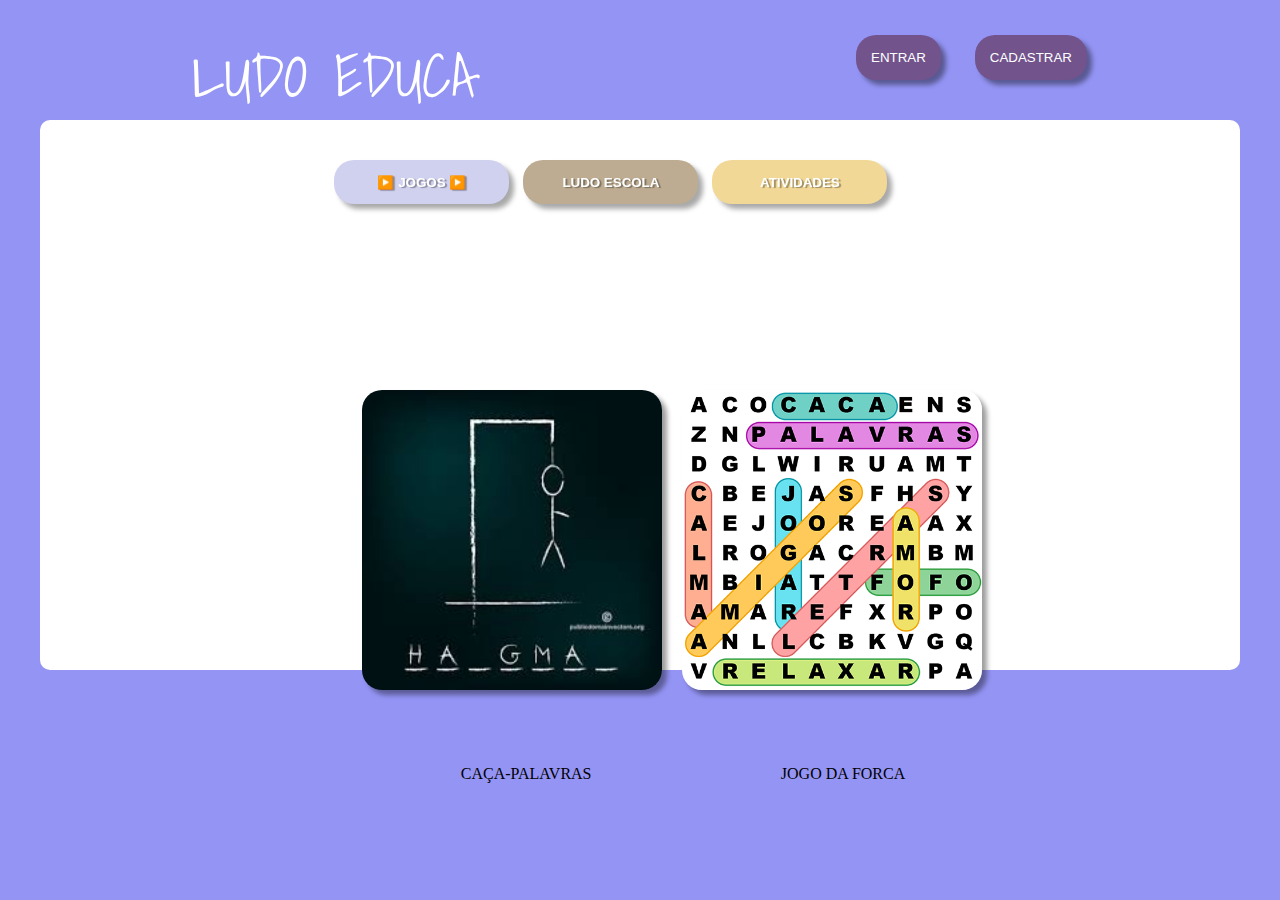
==== index.html @ 93bc04f8 "Update" ====
<!DOCTYPE html>
<html lang="pt-br">
<head>
    <meta charset="UTF-8">
    <meta name="viewport" content="width=device-width, initial-scale=1.0">
    <title>Ludo Educa</title>
    <link rel="stylesheet" href="style.css">
    <script src="code.js"></script>
</head>
<body>
    <header>
        <a href="index.html">LUDO EDUCA</a>
        <button>ENTRAR</button>
        <button>CADASTRAR</button>
    </header>
    <main>
        <nav>
            <button id="jogos">▶️  JOGOS  ▶️</button>
            <button id="ludo">LUDO ESCOLA</button>
            <button id="atividades">ATIVIDADES</button>
        </nav>
        <section id="GamesHomePage">
            <img class="container" id="game1" src="images/caca-palavras.png" alt="caça-palavras" onclick="Rcaca()">
            <a href="https://rachacuca.com.br/palavras/caca-palavras/" target="_blank" id="title1">CAÇA-PALAVRAS</a>
            <img class="container" id="game2" src="images/forca.jpeg" alt="forca" onclick="Rforca()">
            <a href="https://rachacuca.com.br/palavras/jogo-da-forca/" alt="jogo-da-forca" target="_blank" id="title2">JOGO DA FORCA</a>
        </section>
    </main>
    <footer>

    </footer>
</body>
</html>
---- style.css ----
@charset "UTF-8";

@import url('https://fonts.googleapis.com/css2?family=Bebas+Neue&family=Handjet:wght@300&family=Quicksand&family=Shadows+Into+Light&display=swap');

nav {
        position: fixed;
        margin-top: 40px;
        margin-left: 23%;
    }

@media  (min-width: 1000px) {
    * {
        padding: 0px;
        margin: 0px;
    }
    
    header {
        padding: 20px;
    }
    
    header > h1{
        display: inline;
        position: absolute;
        left: 10%;
        margin-top: 10px;
    }
    
    header > button {
        position: relative;
        left: 65%;
        margin-top: 15px;
        background-color: #72538C;
        color: white;
        padding: 15px;
        border-radius: 20px;
        margin-left: 30px;
        border: none;
        box-shadow: 5px 5px 5px rgba(0, 0, 0, 0.405);
    }

    header > button:hover{
        cursor: pointer;
        box-shadow: inset 5px 5px 5px rgba(0, 0, 0, 0.405);
    }

    header > a {
        position: absolute;
        text-decoration: none;
        color: white;
        font-size: 60px;
        left: 15%;
        top: 3%;
        font-family: 'Handjet ', cursive;
        font-family: 'Shadows Into Light', cursive;
    }
    
    body {
        background-color: #9494F5;
    }
    
    main {
        width: 1200px;
        height: 550px;
        background-color: #ffff;
        margin-right: auto;
        margin-left: auto;
        border-radius: 10px;
        margin-top: 20px;
    }


    nav > button {
        width: 175px;
        height: 44px;
        color: #ffff;
        text-shadow: 2px 1px 1px rgba(0, 0, 0, 0.349);
        border: none;
        border-radius: 20px;
        box-shadow: 5px 5px 5px rgba(0, 0, 0, 0.342);
        margin-right: 10px;
        font-weight: bolder;
    }

    nav > button:hover {
        box-shadow:inset 5px 5px 5px rgba(0, 0, 0, 0.342);
        cursor: pointer;
    }

    #jogos {
        background-color: #D0D0EF;
    }

    #ludo {
        background-color: #BDAC91;
    }

    #atividades {
        background-color: #F2D896;
    }

    #GamesHomePage > #game1 {
        position: fixed;
        width: 300px;
        height: 300px;
        left: 65%;
        top: 60%;
        transform: translate(-50%, -50%);
        box-shadow: 5px 5px 5px rgba(0, 0, 0, 0.384);
        border-radius: 20px;
        cursor: pointer;
    }

    #title1{
        position: absolute;
        top: 85%;
        left: 36%;
        text-decoration: none;
        color: black;
    }

    #GamesHomePage > #game2 {
        position: absolute;
        width: 300px;
        height: 300px;
        left: 40%;
        top: 60%;
        transform: translate(-50%, -50%);
        box-shadow: 5px 5px 5px rgba(0, 0, 0, 0.384);
        border-radius: 20px;
        cursor: pointer;
    }

    #title2{
        position: absolute;
        top: 85%;
        left: 61%;
        text-decoration: none;
        color: black;
    }

}

@media  (max-width: 1030px) and (min-height: 300px) {
    * {
        padding: 0px;
        margin: 0px;
    }
    
    header {
        padding: 20px;
    }
    
    header > a{
        display: inline;
        position: absolute;
        left: 10%;
        margin-top: 10px;
        color: #ffff;
        text-decoration: none;
        font-size: 40px;
        font-family: 'Handjet ', cursive;
        font-family: 'Shadows Into Light', cursive;
    }
    
    header > button {
        position: relative;
        left: 50%;
        margin-top: 30px;
        margin-right: 50px;
        background-color: #72538C;
        color: #ffff;
        padding: 10px;
        border-radius: 20px;
        width: 120px;
        box-shadow: 5px 5px 5px #72538c43;
        border: solid 0.1px rgba(0, 0, 0, 0);
    }

    header > button:hover{
        cursor: pointer;
        position: relative;
        left: 50%;
        margin-top: 10px;
        margin-right: 50px;
        background-color: #72538C;
        color: #ffff;
        padding: 10px;
        border-radius: 20px;
        width: 120px;
        box-shadow: inset 5px 5px 5px #00000066;
        border: solid 0.1px rgba(0, 0, 0, 0.093);
    }

    body {
        background-color: #9494F5;
    }
    
    main {
        width: 600px;
        height: 1000px;
        background-color: #ffff;
        margin-right: auto;
        margin-left: auto;
        border-radius: 10px;
        margin-top: 20px;
    }

    nav {
        position: absolute;
        margin-top: 40px;
        margin-left: 23px;
    }

    nav > button {
        width: 175px;
        height: 34px;
        color: #ffff;
        text-shadow: 2px 1px 1px rgba(0, 0, 0, 0.697);
        border: none;
        border-radius: 20px;
        box-shadow: 5px 5px 5px rgba(0, 0, 0, 0.342);
        margin-right: 10px;
    }

    nav > button:hover {
        box-shadow:inset 5px 5px 5px rgba(0, 0, 0, 0.342);
        cursor: pointer;
    }

    #jogos {
        background-color: #D0D0EF;
    }

    #ludo {
        background-color: #BDAC91;
    }

    #atividades {
        background-color: #F2D896;
    }

    .container {
        display: flex;
        flex-direction: row;
        justify-content: ;
      }
    
    #GamesHomePage > #game1 {
        position: absolute;
        width: 300px;
        height: 300px;
        box-shadow: 5px 5px 5px rgba(0, 0, 0, 0.384);
        border-radius: 20px;
        cursor: pointer;
    }

    #title1{
        position: absolute;
        top: 85%;
        left: 40.6%;
        text-decoration: none;
        color: black;
    }

    #GamesHomePage > #game2 {
        position: absolute;
        width: 300px;
        height: 300px;
        left: 50%;
        top: 120%;
        box-shadow: 5px 5px 5px rgba(0, 0, 0, 0.384);
        border-radius: 20px;
        cursor: pointer;
    }

    #title2{
        position: absolute;
        top: 145%;
        left: 40.6%;
        text-decoration: none;
        color: black;
    }
}
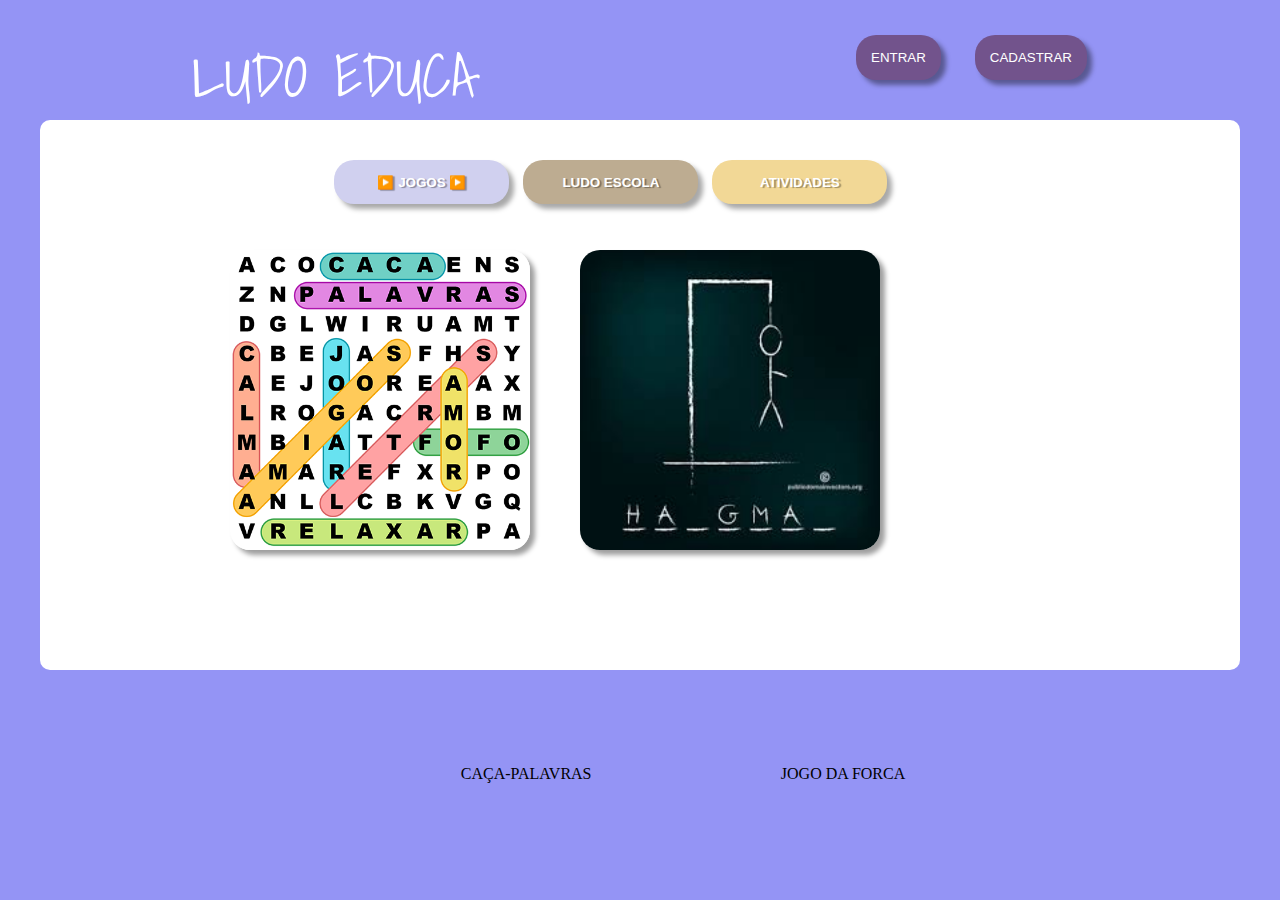
==== commit cd118588: "Update" ====
--- a/index.html
+++ b/index.html
@@ -20,10 +20,12 @@
             <button id="atividades">ATIVIDADES</button>
         </nav>
         <section id="GamesHomePage">
-            <img class="container" id="game1" src="images/caca-palavras.png" alt="caça-palavras" onclick="Rcaca()">
-            <a href="https://rachacuca.com.br/palavras/caca-palavras/" target="_blank" id="title1">CAÇA-PALAVRAS</a>
-            <img class="container" id="game2" src="images/forca.jpeg" alt="forca" onclick="Rforca()">
-            <a href="https://rachacuca.com.br/palavras/jogo-da-forca/" alt="jogo-da-forca" target="_blank" id="title2">JOGO DA FORCA</a>
+            <div class="container">
+                <img id="game1" src="images/caca-palavras.png" alt="caça-palavras" onclick="Rcaca()">
+                <a href="https://rachacuca.com.br/palavras/caca-palavras/" target="_blank" id="title1">CAÇA-PALAVRAS</a>
+                <img id="game2" src="images/forca.jpeg" alt="forca" onclick="Rforca()">
+                <a href="https://rachacuca.com.br/palavras/jogo-da-forca/" alt="jogo-da-forca" target="_blank" id="title2">JOGO DA FORCA</a>
+            </div>
         </section>
     </main>
     <footer>
--- a/style.css
+++ b/style.css
@@ -1,12 +1,6 @@
 @charset "UTF-8";
 
 @import url('https://fonts.googleapis.com/css2?family=Bebas+Neue&family=Handjet:wght@300&family=Quicksand&family=Shadows+Into+Light&display=swap');
-
-nav {
-        position: fixed;
-        margin-top: 40px;
-        margin-left: 23%;
-    }
 
 @media  (min-width: 1000px) {
     * {
@@ -66,8 +60,15 @@
         margin-left: auto;
         border-radius: 10px;
         margin-top: 20px;
-    }
-
+        align-items: center;
+        justify-content: center;
+    }
+
+    nav {
+        position: absolute;
+        margin-top: 40px;
+        margin-left: 23%;
+    }
 
     nav > button {
         width: 175px;
@@ -85,6 +86,13 @@
         box-shadow:inset 5px 5px 5px rgba(0, 0, 0, 0.342);
         cursor: pointer;
     }
+    
+    .container {
+        display: flex;
+        flex-direction: row;
+        justify-content: space-evenly;
+        padding-top:130px;
+    }
 
     #jogos {
         background-color: #D0D0EF;
@@ -98,16 +106,14 @@
         background-color: #F2D896;
     }
 
-    #GamesHomePage > #game1 {
-        position: fixed;
-        width: 300px;
-        height: 300px;
-        left: 65%;
-        top: 60%;
-        transform: translate(-50%, -50%);
-        box-shadow: 5px 5px 5px rgba(0, 0, 0, 0.384);
-        border-radius: 20px;
-        cursor: pointer;
+    #GamesHomePage > div > #game1 {
+        width: 300px;
+        height: 300px;
+        box-shadow: 5px 5px 5px rgba(0, 0, 0, 0.384);
+        border-radius: 20px;
+        cursor: pointer;
+        margin-left: 190px;
+        margin-right: 50px;
     }
 
     #title1{
@@ -118,16 +124,13 @@
         color: black;
     }
 
-    #GamesHomePage > #game2 {
-        position: absolute;
-        width: 300px;
-        height: 300px;
-        left: 40%;
-        top: 60%;
-        transform: translate(-50%, -50%);
-        box-shadow: 5px 5px 5px rgba(0, 0, 0, 0.384);
-        border-radius: 20px;
-        cursor: pointer;
+    #GamesHomePage > div > #game2 {
+        width: 300px;
+        height: 300px;
+        box-shadow: 5px 5px 5px rgba(0, 0, 0, 0.384);
+        border-radius: 20px;
+        cursor: pointer;
+        margin-right: auto;
     }
 
     #title2{
@@ -227,6 +230,8 @@
         cursor: pointer;
     }
 
+    
+
     #jogos {
         background-color: #D0D0EF;
     }
@@ -238,17 +243,14 @@
     #atividades {
         background-color: #F2D896;
     }
-
-    .container {
-        display: flex;
-        flex-direction: row;
-        justify-content: ;
-      }
-    
-    #GamesHomePage > #game1 {
-        position: absolute;
-        width: 300px;
-        height: 300px;
+    
+    #GamesHomePage > div > #game1 {
+        position: absolute;
+        width: 300px;
+        height: 300px;
+        left: 50%;
+        top: 60%;
+        transform: translate(-50%, -50%);
         box-shadow: 5px 5px 5px rgba(0, 0, 0, 0.384);
         border-radius: 20px;
         cursor: pointer;
@@ -262,12 +264,13 @@
         color: black;
     }
 
-    #GamesHomePage > #game2 {
+    #GamesHomePage > div > #game2 {
         position: absolute;
         width: 300px;
         height: 300px;
         left: 50%;
         top: 120%;
+        transform: translate(-50%, -50%);
         box-shadow: 5px 5px 5px rgba(0, 0, 0, 0.384);
         border-radius: 20px;
         cursor: pointer;
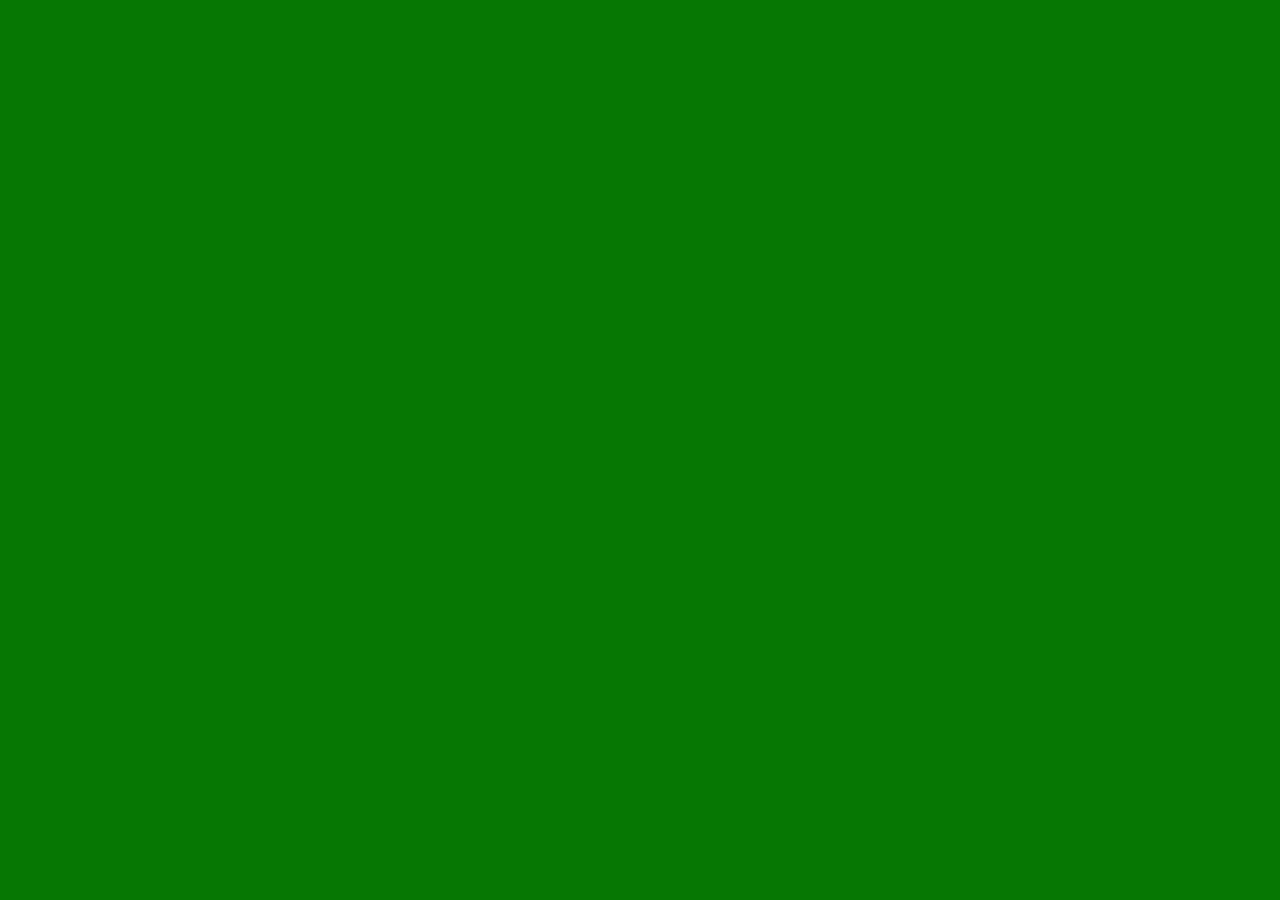
==== commit 203ec324: "Update" ====
--- a/index.html
+++ b/index.html
@@ -10,26 +10,26 @@
 <body>
     <header>
         <a href="index.html">LUDO EDUCA</a>
-        <button>ENTRAR</button>
-        <button>CADASTRAR</button>
+        <button>👤  ENTRAR  👤</button>
+        <button>👤  CADASTRAR  👤</button>
     </header>
     <main>
         <nav>
-            <button id="jogos">▶️  JOGOS  ▶️</button>
-            <button id="ludo">LUDO ESCOLA</button>
-            <button id="atividades">ATIVIDADES</button>
+            <button id="jogos">🎮   JOGOS   🎮</button>
+            <button id="ludo">📖   LUDO ESCOLA   📖</button>
+            <button id="atividades">✏️   ATIVIDADES   ✏️</button>
         </nav>
         <section id="GamesHomePage">
             <div class="container">
                 <img id="game1" src="images/caca-palavras.png" alt="caça-palavras" onclick="Rcaca()">
                 <a href="https://rachacuca.com.br/palavras/caca-palavras/" target="_blank" id="title1">CAÇA-PALAVRAS</a>
-                <img id="game2" src="images/forca.jpeg" alt="forca" onclick="Rforca()">
+                <img part="game2" src="images/forca.jpeg" alt="forca" onclick="Rforca()">
                 <a href="https://rachacuca.com.br/palavras/jogo-da-forca/" alt="jogo-da-forca" target="_blank" id="title2">JOGO DA FORCA</a>
             </div>
         </section>
     </main>
     <footer>
-
+        <p>Feito por Natan Alexandre e Rodrigo Carvalho</p>
     </footer>
 </body>
 </html>--- a/style.css
+++ b/style.css
@@ -1,286 +1,141 @@
 @charset "UTF-8";
 
-@import url('https://fonts.googleapis.com/css2?family=Bebas+Neue&family=Handjet:wght@300&family=Quicksand&family=Shadows+Into+Light&display=swap');
+@import url('https://fonts.googleapis.com/css2?family=Shadows+Into+Light&display=swap');
 
-@media  (min-width: 1000px) {
-    * {
-        padding: 0px;
-        margin: 0px;
-    }
-    
-    header {
-        padding: 20px;
-    }
-    
-    header > h1{
-        display: inline;
-        position: absolute;
-        left: 10%;
-        margin-top: 10px;
-    }
-    
-    header > button {
-        position: relative;
-        left: 65%;
-        margin-top: 15px;
-        background-color: #72538C;
-        color: white;
-        padding: 15px;
-        border-radius: 20px;
-        margin-left: 30px;
-        border: none;
-        box-shadow: 5px 5px 5px rgba(0, 0, 0, 0.405);
+* {
+    margin: 0px;
+    padding: 0px;
+}
+
+button {
+    font-weight: bolder;
+    text-shadow: 5px 5px 5px rgba(0, 0, 0, 0.241);
+}
+
+#jogos {
+    color: white;
+    background-color: #B8B8B8;        
+}
+
+#ludo {
+    color: white;
+    background-color: #BDAC91;
+}
+
+#atividades{
+    color: white;
+    background-color: #F2D896;
+}
+
+/*Apple Watch*/
+
+@media screen and (min-width: 160px) and (max-width: 300px){
+    header, main, footer {
+        display: none;
     }
 
-    header > button:hover{
-        cursor: pointer;
-        box-shadow: inset 5px 5px 5px rgba(0, 0, 0, 0.405);
+    body {
+        background-color: rgb(255, 0, 0);
+    }
+}
+
+/*Mobile*/
+
+@media screen and (min-width: 320px) and (max-width: 720px){
+    img, div > a, footer {
+        display: none;
+    }
+
+    header{
+        padding: 20px;
+        align-items: center;
+        text-align: center;
     }
 
     header > a {
-        position: absolute;
+        position: flex;
+        display: block;
         text-decoration: none;
-        color: white;
-        font-size: 60px;
-        left: 15%;
-        top: 3%;
-        font-family: 'Handjet ', cursive;
+        color: #ffff;
         font-family: 'Shadows Into Light', cursive;
-    }
-    
-    body {
-        background-color: #9494F5;
-    }
-    
-    main {
-        width: 1200px;
-        height: 550px;
-        background-color: #ffff;
-        margin-right: auto;
-        margin-left: auto;
-        border-radius: 10px;
-        margin-top: 20px;
-        align-items: center;
-        justify-content: center;
+        font-size: 50px;
+        text-shadow: 5px 5px 5px #8c8ca3;
     }
 
-    nav {
-        position: absolute;
-        margin-top: 40px;
-        margin-left: 23%;
+    header > button {
+        padding: 10px;
+        margin-top: 20px;
+        border-radius: 20px;
+        border: none;
+        color: white;
+        background-color: #72538C;
+        font-weight: bolder;
+        margin-right: 5px;
+        margin-left: 6px;
+    }
+
+    header > button:hover {
+        box-shadow:inset 5px 5px 5px #39264976;
+    }
+
+    body {
+        background-color: #D0D0EF;
+        text-align: center;
+        align-items: center;
+    }
+
+    main {
+        padding-top: 10px;
+        padding-bottom: 55px;
+        background-color: #ffff;
+        border-radius: 20px;
+        width: 100%;
+        height: 100%;
+        box-shadow: 5px 5px 5px rgba(0, 0, 0, 0.322);
     }
 
     nav > button {
-        width: 175px;
-        height: 44px;
-        color: #ffff;
-        text-shadow: 2px 1px 1px rgba(0, 0, 0, 0.349);
+        padding: 9px;
+        margin-left: auto;
+        margin-right: auto;
+        margin-top: 30px;
+        display: block;
+        width: 200px;
+        height: 70px;
         border: none;
+        box-shadow: 5px 5px 5px rgba(0, 0, 0, 0.322);
         border-radius: 20px;
-        box-shadow: 5px 5px 5px rgba(0, 0, 0, 0.342);
-        margin-right: 10px;
-        font-weight: bolder;
     }
 
     nav > button:hover {
-        box-shadow:inset 5px 5px 5px rgba(0, 0, 0, 0.342);
-        cursor: pointer;
-    }
-    
-    .container {
-        display: flex;
-        flex-direction: row;
-        justify-content: space-evenly;
-        padding-top:130px;
-    }
-
-    #jogos {
-        background-color: #D0D0EF;
-    }
-
-    #ludo {
-        background-color: #BDAC91;
-    }
-
-    #atividades {
-        background-color: #F2D896;
-    }
-
-    #GamesHomePage > div > #game1 {
-        width: 300px;
-        height: 300px;
-        box-shadow: 5px 5px 5px rgba(0, 0, 0, 0.384);
-        border-radius: 20px;
-        cursor: pointer;
-        margin-left: 190px;
-        margin-right: 50px;
-    }
-
-    #title1{
-        position: absolute;
-        top: 85%;
-        left: 36%;
-        text-decoration: none;
-        color: black;
-    }
-
-    #GamesHomePage > div > #game2 {
-        width: 300px;
-        height: 300px;
-        box-shadow: 5px 5px 5px rgba(0, 0, 0, 0.384);
-        border-radius: 20px;
-        cursor: pointer;
-        margin-right: auto;
-    }
-
-    #title2{
-        position: absolute;
-        top: 85%;
-        left: 61%;
-        text-decoration: none;
-        color: black;
-    }
-
-}
-
-@media  (max-width: 1030px) and (min-height: 300px) {
-    * {
-        padding: 0px;
-        margin: 0px;
-    }
-    
-    header {
-        padding: 20px;
-    }
-    
-    header > a{
-        display: inline;
-        position: absolute;
-        left: 10%;
-        margin-top: 10px;
-        color: #ffff;
-        text-decoration: none;
-        font-size: 40px;
-        font-family: 'Handjet ', cursive;
-        font-family: 'Shadows Into Light', cursive;
-    }
-    
-    header > button {
-        position: relative;
-        left: 50%;
-        margin-top: 30px;
-        margin-right: 50px;
-        background-color: #72538C;
-        color: #ffff;
-        padding: 10px;
-        border-radius: 20px;
-        width: 120px;
-        box-shadow: 5px 5px 5px #72538c43;
-        border: solid 0.1px rgba(0, 0, 0, 0);
-    }
-
-    header > button:hover{
-        cursor: pointer;
-        position: relative;
-        left: 50%;
-        margin-top: 10px;
-        margin-right: 50px;
-        background-color: #72538C;
-        color: #ffff;
-        padding: 10px;
-        border-radius: 20px;
-        width: 120px;
-        box-shadow: inset 5px 5px 5px #00000066;
-        border: solid 0.1px rgba(0, 0, 0, 0.093);
-    }
-
-    body {
-        background-color: #9494F5;
-    }
-    
-    main {
-        width: 600px;
-        height: 1000px;
-        background-color: #ffff;
-        margin-right: auto;
-        margin-left: auto;
-        border-radius: 10px;
-        margin-top: 20px;
-    }
-
-    nav {
-        position: absolute;
-        margin-top: 40px;
-        margin-left: 23px;
-    }
-
-    nav > button {
-        width: 175px;
-        height: 34px;
-        color: #ffff;
-        text-shadow: 2px 1px 1px rgba(0, 0, 0, 0.697);
-        border: none;
-        border-radius: 20px;
-        box-shadow: 5px 5px 5px rgba(0, 0, 0, 0.342);
-        margin-right: 10px;
-    }
-
-    nav > button:hover {
-        box-shadow:inset 5px 5px 5px rgba(0, 0, 0, 0.342);
-        cursor: pointer;
+        box-shadow:inset 5px 5px 5px rgba(0, 0, 0, 0.322);
     }
 
     
 
-    #jogos {
-        background-color: #D0D0EF;
+
+}
+
+/*Tablet*/
+
+@media screen and (min-width: 600px) and (max-width: 1200px){
+    header, main, footer {
+        display: none;
     }
 
-    #ludo {
-        background-color: #BDAC91;
+    body {
+        background-color: rgb(187, 0, 255);
+    }
+}
+
+/*Desktop*/
+
+@media screen and (min-width: 1200px) and (max-width: 1800px){
+    header, main, footer {
+        display: none;
     }
 
-    #atividades {
-        background-color: #F2D896;
-    }
-    
-    #GamesHomePage > div > #game1 {
-        position: absolute;
-        width: 300px;
-        height: 300px;
-        left: 50%;
-        top: 60%;
-        transform: translate(-50%, -50%);
-        box-shadow: 5px 5px 5px rgba(0, 0, 0, 0.384);
-        border-radius: 20px;
-        cursor: pointer;
-    }
-
-    #title1{
-        position: absolute;
-        top: 85%;
-        left: 40.6%;
-        text-decoration: none;
-        color: black;
-    }
-
-    #GamesHomePage > div > #game2 {
-        position: absolute;
-        width: 300px;
-        height: 300px;
-        left: 50%;
-        top: 120%;
-        transform: translate(-50%, -50%);
-        box-shadow: 5px 5px 5px rgba(0, 0, 0, 0.384);
-        border-radius: 20px;
-        cursor: pointer;
-    }
-
-    #title2{
-        position: absolute;
-        top: 145%;
-        left: 40.6%;
-        text-decoration: none;
-        color: black;
+    body {
+        background-color: rgb(6, 119, 3);
     }
 }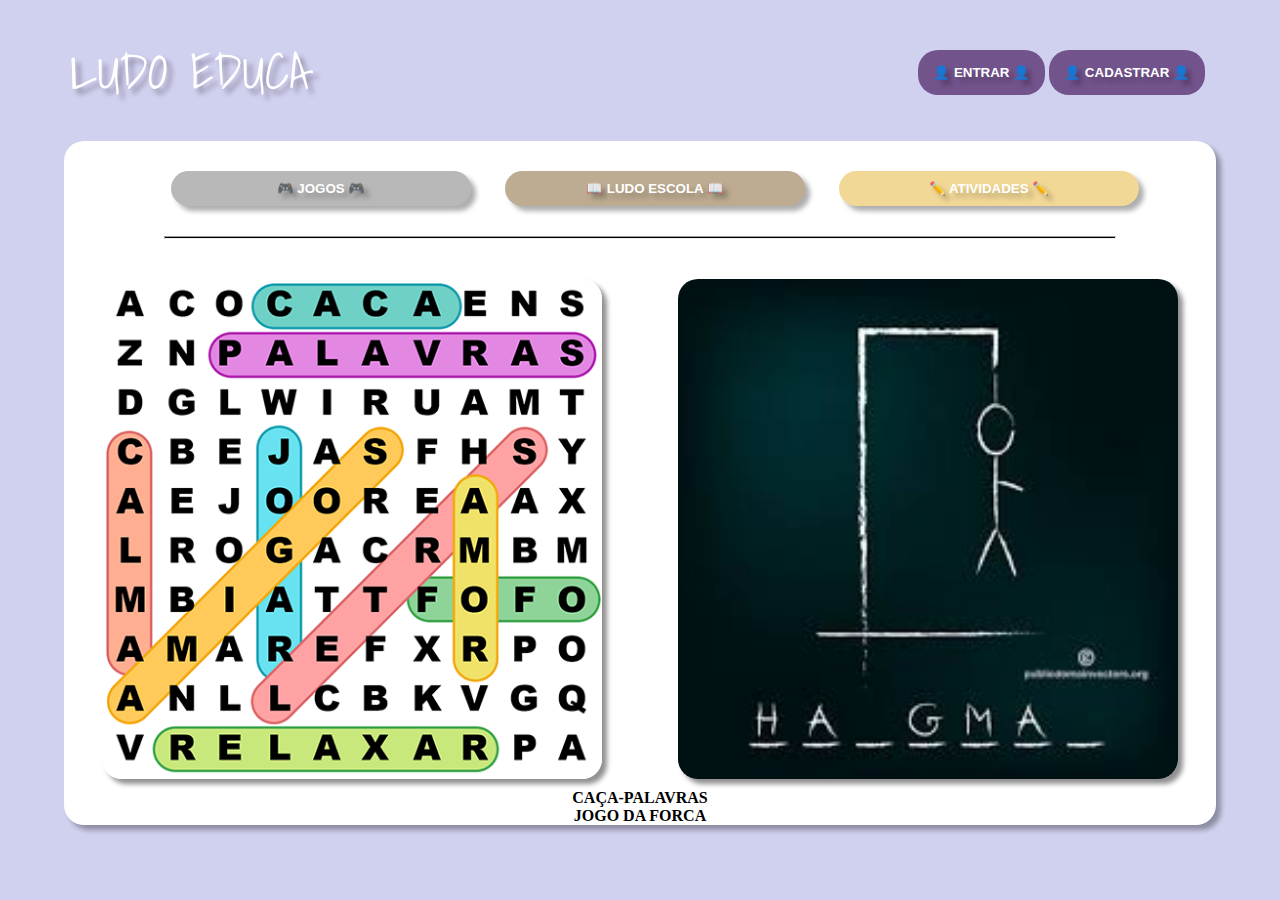
==== commit 74ef0f5a: "Update" ====
--- a/index.html
+++ b/index.html
@@ -10,8 +10,10 @@
 <body>
     <header>
         <a href="index.html">LUDO EDUCA</a>
-        <button>👤  ENTRAR  👤</button>
-        <button>👤  CADASTRAR  👤</button>
+        <div id="login">
+            <button>👤  ENTRAR  👤</button>
+            <button>👤  CADASTRAR  👤</button>
+        </div>
     </header>
     <main>
         <nav>
@@ -19,17 +21,22 @@
             <button id="ludo">📖   LUDO ESCOLA   📖</button>
             <button id="atividades">✏️   ATIVIDADES   ✏️</button>
         </nav>
+        <hr>
         <section id="GamesHomePage">
             <div class="container">
-                <img id="game1" src="images/caca-palavras.png" alt="caça-palavras" onclick="Rcaca()">
-                <a href="https://rachacuca.com.br/palavras/caca-palavras/" target="_blank" id="title1">CAÇA-PALAVRAS</a>
-                <img part="game2" src="images/forca.jpeg" alt="forca" onclick="Rforca()">
-                <a href="https://rachacuca.com.br/palavras/jogo-da-forca/" alt="jogo-da-forca" target="_blank" id="title2">JOGO DA FORCA</a>
+                <a class="images" href="https://rachacuca.com.br/palavras/caca-palavras/"><img id="game1" src="images/caca-palavras.png" alt="caça-palavras"></a>
+                <a href="https://rachacuca.com.br/palavras/caca-palavras/" id="title1">CAÇA-PALAVRAS</a>
+                <a class="images" href="https://rachacuca.com.br/palavras/jogo-da-forca/"><img id="game2" src="images/forca.jpeg" alt="forca"></a>
+                <a href="https://rachacuca.com.br/palavras/jogo-da-forca/" alt="jogo-da-forca" id="title2">JOGO DA FORCA</a>
+            </div>
+            <div id="exclusive">
+                <a href="https://rachacuca.com.br/palavras/caca-palavras/">CAÇA-PALAVRAS</a>
+                <a href="https://rachacuca.com.br/palavras/jogo-da-forca/" alt="jogo-da-forca">JOGO DA FORCA</a>
             </div>
         </section>
     </main>
     <footer>
-        <p>Feito por Natan Alexandre e Rodrigo Carvalho</p>
+        <p>Feito por Natan Alexandre e Rodrigo Nogueira</p>
     </footer>
 </body>
 </html>--- a/style.css
+++ b/style.css
@@ -7,6 +7,48 @@
     padding: 0px;
 }
 
+body {
+    background-color: #D0D0EF;
+    text-align: center;
+    align-items: center;
+}
+
+header > a {
+    text-decoration: none;
+    color: #ffff;
+    font-family: 'Shadows Into Light', cursive;
+    text-shadow: 5px 5px 5px #8c8ca3;
+}
+
+#login > button {
+    border-radius: 20px;
+    border: none;
+    color: white;
+    background-color: #72538C;
+    font-weight: bolder;
+}
+
+#login > button:hover {
+    box-shadow:inset 5px 5px 5px #39264976;
+}
+
+nav > button {
+    border: none;
+    box-shadow: 5px 5px 5px rgba(0, 0, 0, 0.322);
+    border-radius: 20px;
+}
+
+nav > button:hover {
+    box-shadow:inset 5px 5px 5px rgba(0, 0, 0, 0.322);
+}
+
+main {
+    background-color: #ffff;
+    border-radius: 20px;
+    box-shadow: 5px 5px 5px rgba(0, 0, 0, 0.322);
+    text-align: center;
+}
+
 button {
     font-weight: bolder;
     text-shadow: 5px 5px 5px rgba(0, 0, 0, 0.241);
@@ -27,6 +69,23 @@
     background-color: #F2D896;
 }
 
+div > a {
+    display: block;
+    text-decoration: none;
+    color: rgb(0, 0, 0);
+    font-weight: bolder;
+}
+
+img {
+    border-radius: 20px;
+    box-shadow: 5px 5px 5px rgba(0, 0, 0, 0.44);
+}
+
+footer {
+    color: white;
+    background-color: #72538C;
+}
+
 /*Apple Watch*/
 
 @media screen and (min-width: 160px) and (max-width: 300px){
@@ -42,9 +101,6 @@
 /*Mobile*/
 
 @media screen and (min-width: 320px) and (max-width: 720px){
-    img, div > a, footer {
-        display: none;
-    }
 
     header{
         padding: 20px;
@@ -55,43 +111,21 @@
     header > a {
         position: flex;
         display: block;
-        text-decoration: none;
-        color: #ffff;
-        font-family: 'Shadows Into Light', cursive;
         font-size: 50px;
-        text-shadow: 5px 5px 5px #8c8ca3;
-    }
-
-    header > button {
+    }
+
+    #login > button {
         padding: 10px;
         margin-top: 20px;
-        border-radius: 20px;
-        border: none;
-        color: white;
-        background-color: #72538C;
-        font-weight: bolder;
         margin-right: 5px;
         margin-left: 6px;
-    }
-
-    header > button:hover {
-        box-shadow:inset 5px 5px 5px #39264976;
-    }
-
-    body {
-        background-color: #D0D0EF;
-        text-align: center;
-        align-items: center;
     }
 
     main {
         padding-top: 10px;
         padding-bottom: 55px;
-        background-color: #ffff;
-        border-radius: 20px;
         width: 100%;
         height: 100%;
-        box-shadow: 5px 5px 5px rgba(0, 0, 0, 0.322);
     }
 
     nav > button {
@@ -102,40 +136,174 @@
         display: block;
         width: 200px;
         height: 70px;
-        border: none;
-        box-shadow: 5px 5px 5px rgba(0, 0, 0, 0.322);
-        border-radius: 20px;
-    }
-
-    nav > button:hover {
-        box-shadow:inset 5px 5px 5px rgba(0, 0, 0, 0.322);
-    }
-
-    
-
+    }
+
+    hr {
+        display: none;
+    }
+
+    .container {
+        display: flex;
+        justify-content: center;
+        justify-items: center;
+        display: block;
+        padding: 20px;
+    }
+
+    div > a {
+        margin-top: 30px;
+    }
+
+    img {
+        width: 300px;
+        height: 300px;
+    }
+
+    footer {
+        margin-top: 10px;
+        padding: 4px;
+    }
 
 }
 
 /*Tablet*/
 
-@media screen and (min-width: 600px) and (max-width: 1200px){
-    header, main, footer {
+@media screen and (min-width: 720px) and (max-width: 1200px){
+
+    header {
+        padding: 30px;
+        display: flex;
+    }
+
+    header > a {
+        font-size: 50px;
+    }
+
+    #login {
+        padding: 10px;
+        margin-left: auto;
+    }
+
+    #login > button {
+        padding: 15px;
+        margin-left: 30px;
+        margin-top: 10px;
+    }
+
+    main {
+        margin-left: auto;
+        margin-right: auto;
+        width: 90%;
+        height: 100%;
+    }
+
+    nav {
+        padding: 20px;
+    }
+
+    nav > button{
+        padding: 15px;
+        width: 180px;
+        margin-left: 15px;
+    }
+
+    hr {
+        padding: 0.3px;
+        background-color: black;
+        width: 600px;
+        margin-left: auto;
+        margin-right: auto;
+    }
+
+    .images {
+        padding: 5x;
+        margin-top: 40px;
+    }
+
+    div > a {
+        margin-bottom: 20px;
+        margin-top: 2px;
+    }
+
+    img {
+        width: 500px;
+        height: 500px;
+    }
+
+    footer {
+        padding: 6px;
+    }
+
+}
+
+/*Desktop*/
+
+@media screen and (min-width: 1200px) and (max-width: 1800px){
+    #title1, #title2, footer {
         display: none;
     }
 
-    body {
-        background-color: rgb(187, 0, 255);
-    }
-}
-
-/*Desktop*/
-
-@media screen and (min-width: 1200px) and (max-width: 1800px){
-    header, main, footer {
-        display: none;
-    }
-
-    body {
-        background-color: rgb(6, 119, 3);
+    header {
+        padding: 30px;
+        display: flex;
+    }
+
+    header > a{
+        font-size: 50px;
+        margin-left: 40px;
+    }
+
+    #login {
+        margin-left: auto;
+        margin-right: 45px;
+        margin-top: 10px;
+    }
+
+    #login > button {
+        padding: 15px;
+        margin-top: 10px;
+    }
+
+    main{
+        margin: auto;
+        width: 90%;
+        height: 90%;
+    }
+
+    nav {
+        padding: 30px;
+    }
+
+    nav > button {
+        padding: 10px;
+        width: 300px;
+        margin-left: 30px;
+    }
+
+    hr {
+        padding: .3px;
+        background-color: black;
+        width: 950px;
+        margin-left: auto;
+        margin-right: auto;
+    }
+
+    .container {
+        display: flex;
+        height: 550px;
+
+    }
+
+    .container > a {
+        padding: 10px;
+        margin-top: 30px;
+        margin-bottom: 30px;
+        margin-left: auto;
+        margin-right: auto;
+    }
+
+    img {
+        width: 500px;
+        height: 500px;
     }
 }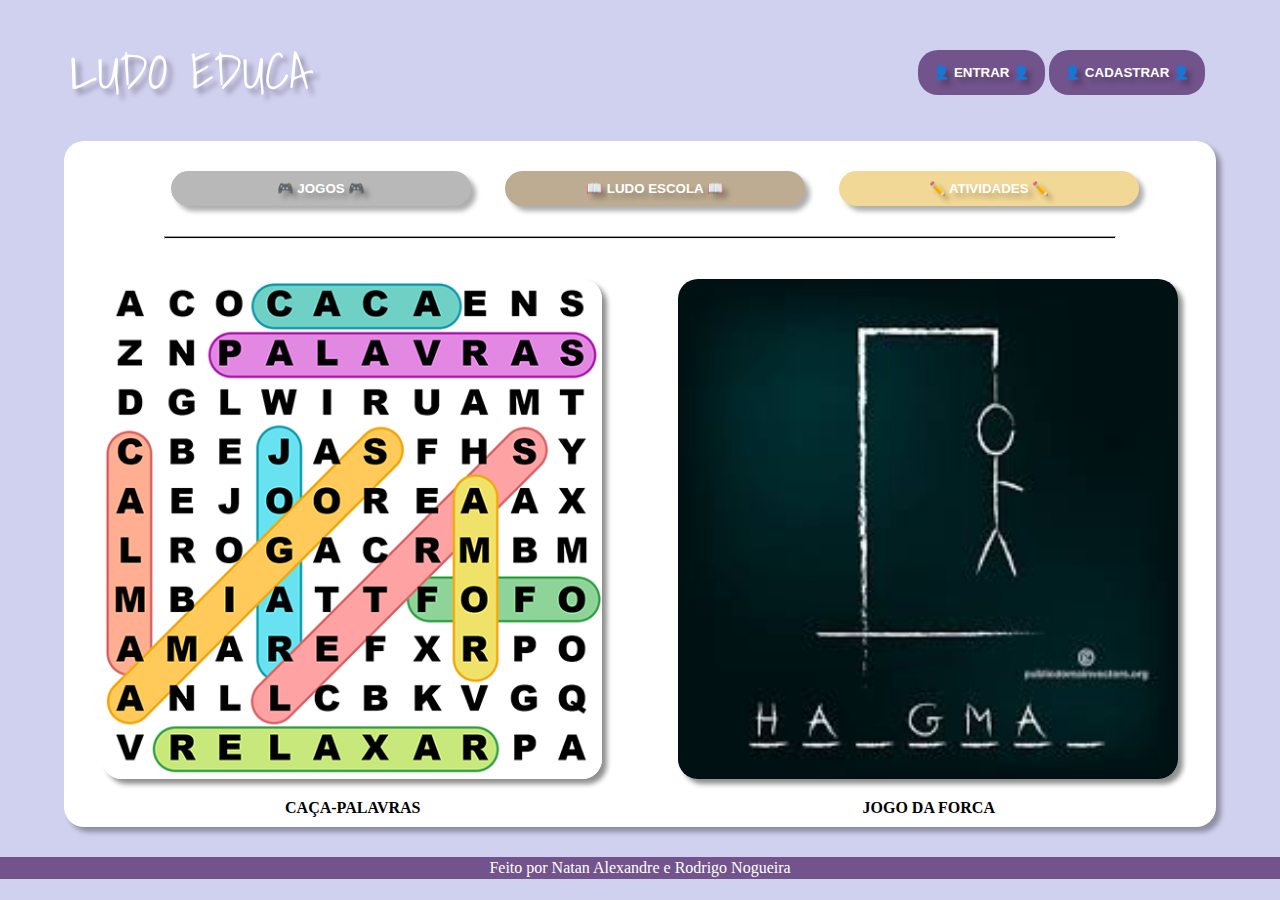
==== commit 57d8afc0: "Update" ====
--- a/index.html
+++ b/index.html
@@ -5,7 +5,7 @@
     <meta name="viewport" content="width=device-width, initial-scale=1.0">
     <title>Ludo Educa</title>
     <link rel="stylesheet" href="style.css">
-    <script src="code.js"></script>
+    <link rel="shortcut icon" href="images/favicon.ico" type="image/x-icon">
 </head>
 <body>
     <header>
--- a/style.css
+++ b/style.css
@@ -102,6 +102,10 @@
 
 @media screen and (min-width: 320px) and (max-width: 720px){
 
+    #exclusive {
+        display: none;
+    }
+
     header{
         padding: 20px;
         align-items: center;
@@ -170,6 +174,10 @@
 
 @media screen and (min-width: 720px) and (max-width: 1200px){
 
+    #exclusive {
+        display: none;
+    }
+
     header {
         padding: 30px;
         display: flex;
@@ -239,7 +247,7 @@
 /*Desktop*/
 
 @media screen and (min-width: 1200px) and (max-width: 1800px){
-    #title1, #title2, footer {
+    #title1, #title2 {
         display: none;
     }
 
@@ -306,4 +314,19 @@
         width: 500px;
         height: 500px;
     }
+
+    #exclusive {
+        display: flex;
+    }
+
+    #exclusive > a{
+        padding-top: 10px;
+        padding-bottom: 10px;
+        margin: auto;
+    }
+
+    footer {
+        padding: 2px;
+        margin-top: 30px;
+    }
 }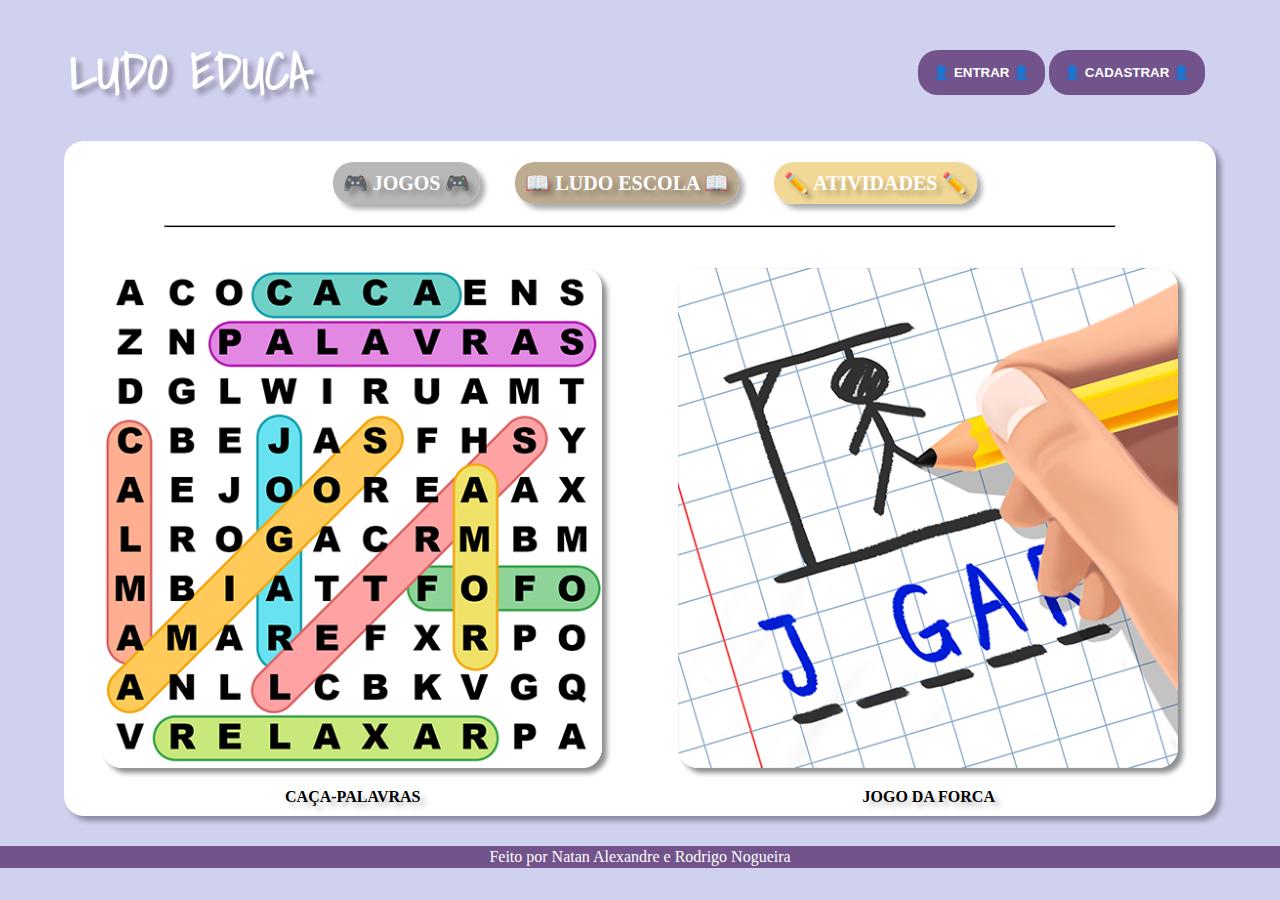
==== commit 2a8ecbab: "Update" ====
--- a/index.html
+++ b/index.html
@@ -5,7 +5,9 @@
     <meta name="viewport" content="width=device-width, initial-scale=1.0">
     <title>Ludo Educa</title>
     <link rel="stylesheet" href="style.css">
+    <link rel="stylesheet" href="homepage.css">
     <link rel="shortcut icon" href="images/favicon.ico" type="image/x-icon">
+    <script src="code.js"></script>
 </head>
 <body>
     <header>
@@ -17,16 +19,16 @@
     </header>
     <main>
         <nav>
-            <button id="jogos">🎮   JOGOS   🎮</button>
-            <button id="ludo">📖   LUDO ESCOLA   📖</button>
-            <button id="atividades">✏️   ATIVIDADES   ✏️</button>
+            <a href="gamepage.html" id="jogos">🎮   JOGOS   🎮</a>
+            <a href="" id="ludo">📖   LUDO ESCOLA   📖</a>
+            <a href="" id="atividades">✏️   ATIVIDADES   ✏️</a>
         </nav>
-        <hr>
+        <hr id="linha">
         <section id="GamesHomePage">
             <div class="container">
                 <a class="images" href="https://rachacuca.com.br/palavras/caca-palavras/"><img id="game1" src="images/caca-palavras.png" alt="caça-palavras"></a>
                 <a href="https://rachacuca.com.br/palavras/caca-palavras/" id="title1">CAÇA-PALAVRAS</a>
-                <a class="images" href="https://rachacuca.com.br/palavras/jogo-da-forca/"><img id="game2" src="images/forca.jpeg" alt="forca"></a>
+                <a class="images" href="https://rachacuca.com.br/palavras/jogo-da-forca/"><img id="game2" src="images/forca.png" alt="forca"></a>
                 <a href="https://rachacuca.com.br/palavras/jogo-da-forca/" alt="jogo-da-forca" id="title2">JOGO DA FORCA</a>
             </div>
             <div id="exclusive">
--- a/style.css
+++ b/style.css
@@ -32,13 +32,19 @@
     box-shadow:inset 5px 5px 5px #39264976;
 }
 
-nav > button {
+nav {
+    text-align: center;
+    font-size: 20px;
+}
+
+nav > a {
     border: none;
     box-shadow: 5px 5px 5px rgba(0, 0, 0, 0.322);
     border-radius: 20px;
+    text-decoration: none;
 }
 
-nav > button:hover {
+nav > a:hover {
     box-shadow:inset 5px 5px 5px rgba(0, 0, 0, 0.322);
 }
 
@@ -49,7 +55,7 @@
     text-align: center;
 }
 
-button {
+a {
     font-weight: bolder;
     text-shadow: 5px 5px 5px rgba(0, 0, 0, 0.241);
 }
@@ -86,247 +92,3 @@
     background-color: #72538C;
 }
 
-/*Apple Watch*/
-
-@media screen and (min-width: 160px) and (max-width: 300px){
-    header, main, footer {
-        display: none;
-    }
-
-    body {
-        background-color: rgb(255, 0, 0);
-    }
-}
-
-/*Mobile*/
-
-@media screen and (min-width: 320px) and (max-width: 720px){
-
-    #exclusive {
-        display: none;
-    }
-
-    header{
-        padding: 20px;
-        align-items: center;
-        text-align: center;
-    }
-
-    header > a {
-        position: flex;
-        display: block;
-        font-size: 50px;
-    }
-
-    #login > button {
-        padding: 10px;
-        margin-top: 20px;
-        margin-right: 5px;
-        margin-left: 6px;
-    }
-
-    main {
-        padding-top: 10px;
-        padding-bottom: 55px;
-        width: 100%;
-        height: 100%;
-    }
-
-    nav > button {
-        padding: 9px;
-        margin-left: auto;
-        margin-right: auto;
-        margin-top: 30px;
-        display: block;
-        width: 200px;
-        height: 70px;
-    }
-
-    hr {
-        display: none;
-    }
-
-    .container {
-        display: flex;
-        justify-content: center;
-        justify-items: center;
-        display: block;
-        padding: 20px;
-    }
-
-    div > a {
-        margin-top: 30px;
-    }
-
-    img {
-        width: 300px;
-        height: 300px;
-    }
-
-    footer {
-        margin-top: 10px;
-        padding: 4px;
-    }
-
-}
-
-/*Tablet*/
-
-@media screen and (min-width: 720px) and (max-width: 1200px){
-
-    #exclusive {
-        display: none;
-    }
-
-    header {
-        padding: 30px;
-        display: flex;
-    }
-
-    header > a {
-        font-size: 50px;
-    }
-
-    #login {
-        padding: 10px;
-        margin-left: auto;
-    }
-
-    #login > button {
-        padding: 15px;
-        margin-left: 30px;
-        margin-top: 10px;
-    }
-
-    main {
-        margin-left: auto;
-        margin-right: auto;
-        width: 90%;
-        height: 100%;
-    }
-
-    nav {
-        padding: 20px;
-    }
-
-    nav > button{
-        padding: 15px;
-        width: 180px;
-        margin-left: 15px;
-    }
-
-    hr {
-        padding: 0.3px;
-        background-color: black;
-        width: 600px;
-        margin-left: auto;
-        margin-right: auto;
-    }
-
-    .images {
-        padding: 5x;
-        margin-top: 40px;
-    }
-
-    div > a {
-        margin-bottom: 20px;
-        margin-top: 2px;
-    }
-
-    img {
-        width: 500px;
-        height: 500px;
-    }
-
-    footer {
-        padding: 6px;
-    }
-
-}
-
-/*Desktop*/
-
-@media screen and (min-width: 1200px) and (max-width: 1800px){
-    #title1, #title2 {
-        display: none;
-    }
-
-    header {
-        padding: 30px;
-        display: flex;
-    }
-
-    header > a{
-        font-size: 50px;
-        margin-left: 40px;
-    }
-
-    #login {
-        margin-left: auto;
-        margin-right: 45px;
-        margin-top: 10px;
-    }
-
-    #login > button {
-        padding: 15px;
-        margin-top: 10px;
-    }
-
-    main{
-        margin: auto;
-        width: 90%;
-        height: 90%;
-    }
-
-    nav {
-        padding: 30px;
-    }
-
-    nav > button {
-        padding: 10px;
-        width: 300px;
-        margin-left: 30px;
-    }
-
-    hr {
-        padding: .3px;
-        background-color: black;
-        width: 950px;
-        margin-left: auto;
-        margin-right: auto;
-    }
-
-    .container {
-        display: flex;
-        height: 550px;
-
-    }
-
-    .container > a {
-        padding: 10px;
-        margin-top: 30px;
-        margin-bottom: 30px;
-        margin-left: auto;
-        margin-right: auto;
-    }
-
-    img {
-        width: 500px;
-        height: 500px;
-    }
-
-    #exclusive {
-        display: flex;
-    }
-
-    #exclusive > a{
-        padding-top: 10px;
-        padding-bottom: 10px;
-        margin: auto;
-    }
-
-    footer {
-        padding: 2px;
-        margin-top: 30px;
-    }
-}--- a/homepage.css
+++ b/homepage.css
@@ -0,0 +1,249 @@
+@charset "UTF-8";
+
+/*Apple Watch*/
+
+@media screen and (min-width: 160px) and (max-width: 300px){
+    header, main, footer {
+        display: none;
+    }
+
+    body {
+        background-color: rgb(255, 0, 0);
+    }
+}
+
+/*Mobile*/
+
+@media screen and (min-width: 320px) and (max-width: 720px){
+
+    #exclusive {
+        display: none;
+    }
+
+    header{
+        padding: 20px;
+        align-items: center;
+        text-align: center;
+    }
+
+    header > a {
+        position: flex;
+        display: block;
+        font-size: 50px;
+    }
+
+    #login > button {
+        padding: 10px;
+        margin-top: 20px;
+        margin-right: 5px;
+        margin-left: 6px;
+    }
+
+    main {
+        padding-top: 10px;
+        padding-bottom: 55px;
+        width: 100%;
+        height: 100%;
+    }
+
+    nav > a {
+        padding-top: 15px;
+        margin-left: auto;
+        margin-right: auto;
+        margin-top: 30px;
+        display: block;
+        width: 250px;
+        height: 50px;
+    }
+
+    #linha {
+        display: none;
+    }
+
+    .container {
+        display: flex;
+        justify-content: center;
+        justify-items: center;
+        display: block;
+        padding: 20px;
+    }
+
+    div > a {
+        margin-top: 30px;
+    }
+
+    img {
+        width: 300px;
+        height: 300px;
+    }
+
+    footer {
+        margin-top: 10px;
+        padding: 4px;
+    }
+
+}
+
+/*Tablet*/
+
+@media screen and (min-width: 720px) and (max-width: 1200px){
+
+    #exclusive {
+        display: none;
+    }
+
+    header {
+        padding: 30px;
+        display: flex;
+    }
+
+    header > a {
+        font-size: 50px;
+    }
+
+    #login {
+        padding: 10px;
+        margin-left: auto;
+    }
+
+    #login > button {
+        padding: 15px;
+        margin-left: 30px;
+        margin-top: 10px;
+    }
+
+    main {
+        margin-left: auto;
+        margin-right: auto;
+        width: 90%;
+        height: 100%;
+    }
+
+    nav {
+        padding: 30px;
+    }
+
+    nav > a{
+        padding: 15px;
+        width: 180px;
+        margin-left: 15px;
+        padding: 9px;
+        margin-left: 10px;
+    }
+
+    hr {
+        padding: 0.3px;
+        background-color: black;
+        width: 600px;
+        margin-left: auto;
+        margin-right: auto;
+    }
+
+    .images {
+        padding: 5x;
+        margin-top: 40px;
+    }
+
+    div > a {
+        margin-bottom: 20px;
+        margin-top: 2px;
+    }
+
+    img {
+        width: 500px;
+        height: 500px;
+    }
+
+    footer {
+        padding: 6px;
+    }
+
+}
+
+/*Desktop*/
+
+@media screen and (min-width: 1200px) and (max-width: 1800px){
+    #title1, #title2 {
+        display: none;
+    }
+
+    header {
+        padding: 30px;
+        display: flex;
+    }
+
+    header > a{
+        font-size: 50px;
+        margin-left: 40px;
+    }
+
+    #login {
+        margin-left: auto;
+        margin-right: 45px;
+        margin-top: 10px;
+    }
+
+    #login > button {
+        padding: 15px;
+        margin-top: 10px;
+    }
+
+    main{
+        margin: auto;
+        width: 90%;
+        height: 90%;
+    }
+
+    nav {
+        padding: 30px;
+    }
+
+    nav > a {
+        padding: 10px;
+        width: 300px;
+        margin-left: 30px;
+    }
+
+    hr {
+        padding: .3px;
+        background-color: black;
+        width: 950px;
+        margin-left: auto;
+        margin-right: auto;
+    }
+
+    .container {
+        display: flex;
+        height: 550px;
+
+    }
+
+    .container > a {
+        padding: 10px;
+        margin-top: 30px;
+        margin-bottom: 30px;
+        margin-left: auto;
+        margin-right: auto;
+    }
+
+    img {
+        width: 500px;
+        height: 500px;
+    }
+
+    #exclusive {
+        display: flex;
+    }
+
+    #exclusive > a{
+        padding-top: 10px;
+        padding-bottom: 10px;
+        margin: auto;
+    }
+
+    footer {
+        padding: 2px;
+        margin-top: 30px;
+    }
+}
+
